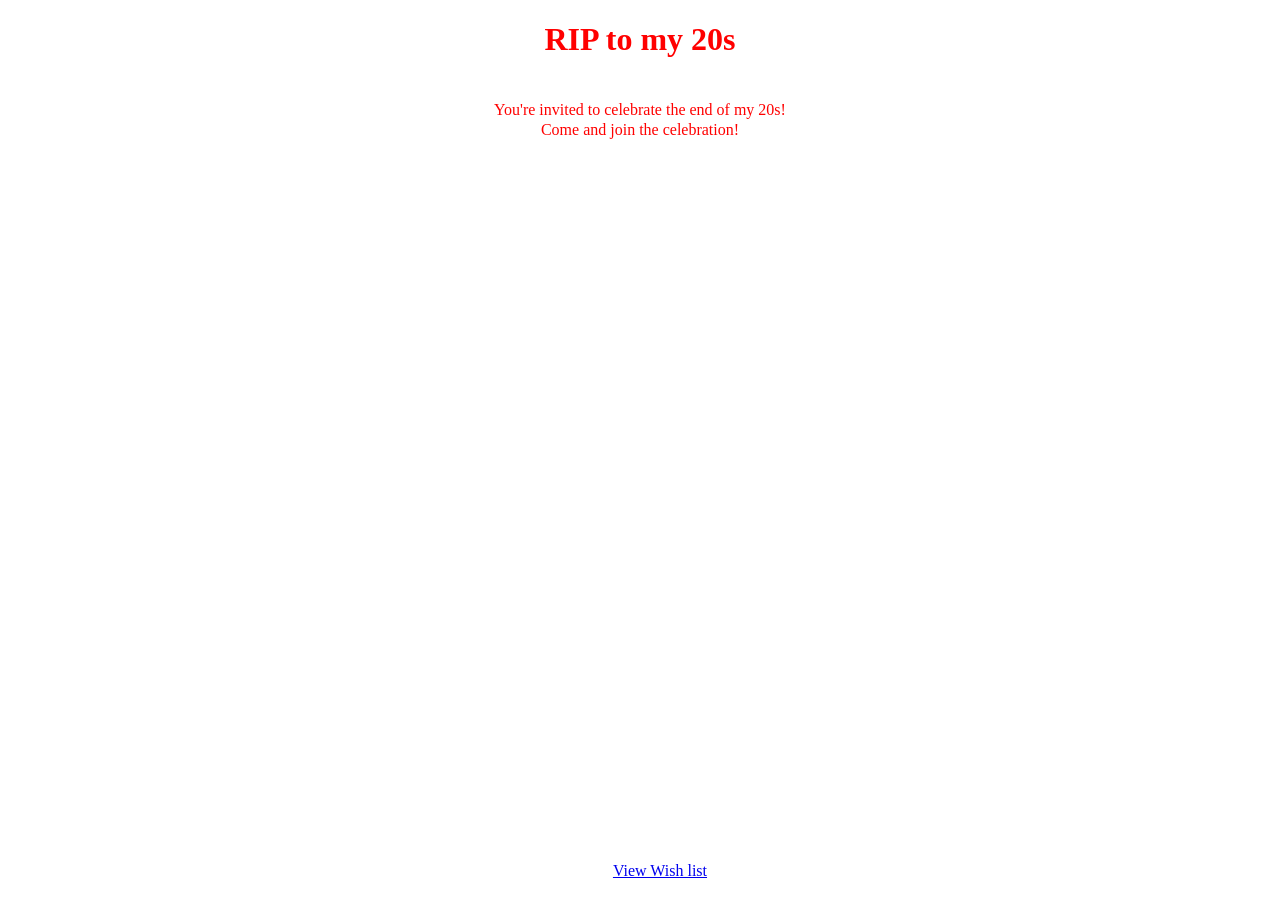
==== index.html @ 3d825d23 "Add files via upload" ====
<!DOCTYPE html>
<html lang="en">
<head>
  <meta charset="UTF-8">
  <meta http-equiv="X-UA-Compatible" content="IE=edge">
  <meta name="viewport" content="width=device-width, initial-scale=1.0">
  <title>Birthday Invite</title>
  <link rel="stylesheet" href="styles.css">
  <style>
    p{
      line-height: 0.2;
    }
  </style>
</head>

<body class="home-page">
  <h1 style="text-align: center; margin-bottom: 50px">RIP to my 20s</h1>
  <p style="text-align: center;line-height: 0.2">You're invited to celebrate the end of my 20s!</p>
  <p style="text-align: center;line-height: 0.2">Come and join the celebration!</p>

  <footer class="footer-container">
  <a href="./wishlist.html">View Wish list</a>
  </footer>
  

</body>
---- styles.css ----
body.home-page{
    background-image: url('./images/1000029165.jpg');
    background-repeat: no-repeat;
    background-position: center;
    background-attachment: fixed;
    background-size: cover;
    margin: 0;
}

body.wishlist-page{
    background-image: url('./images/1000029164.jpg');
    background-repeat: no-repeat;
    background-position: center;
    background-attachment: fixed;
    background-size: cover;
    margin: 0;
}
h1{
    color: rgb(255, 0, 0);
}
p{
    color: rgb(255, 0, 0);
}

.footer-container {
    display: flex;
    justify-content: center;
    align-items: center;
    padding: 20px;

    position: fixed;
    bottom: 0;
    left: 0;
    width: 100%;
}

.footer a {
    color: rgb(255, 0, 0);
    text-decoration: none;
    font-size: 18px;
}
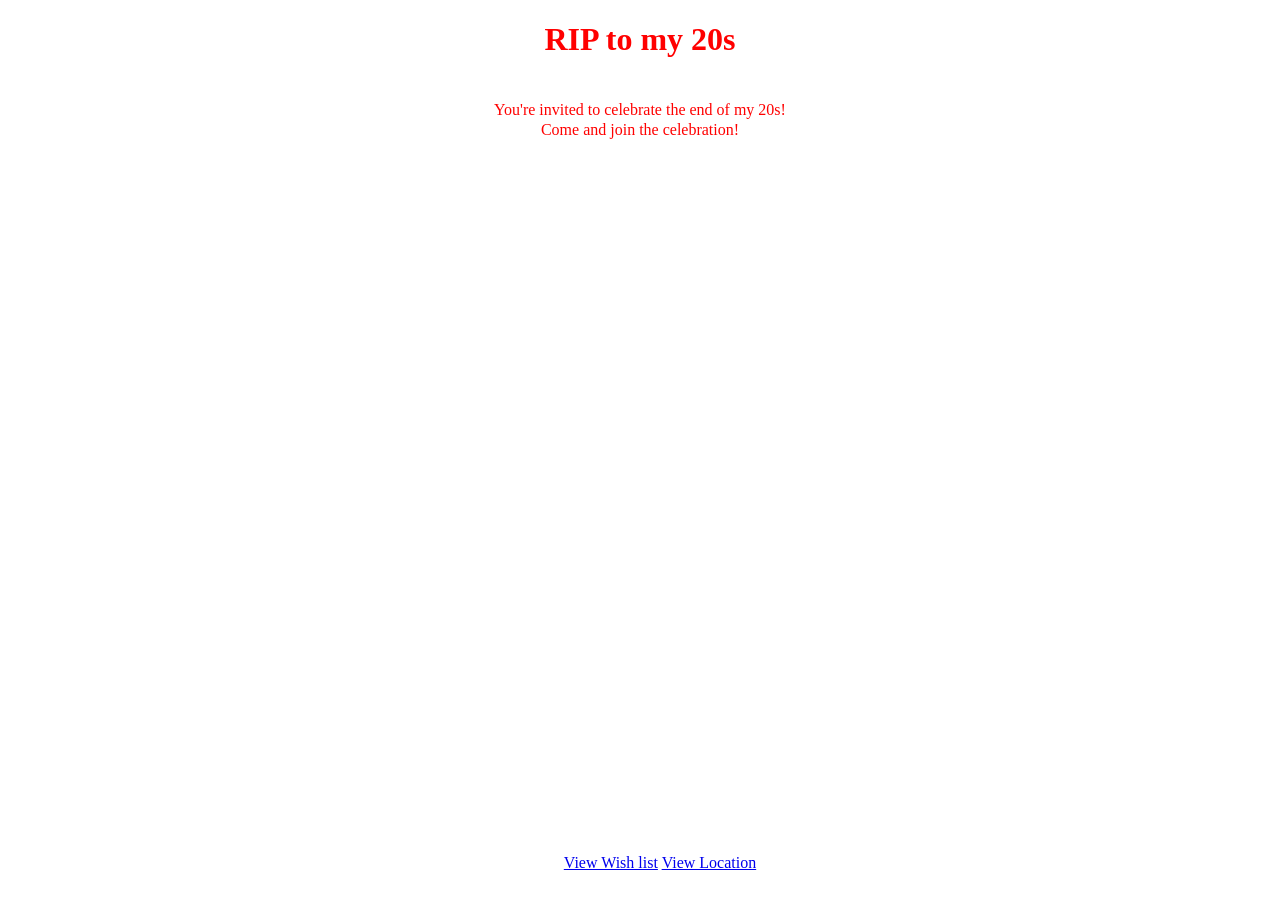
==== commit d5cfb76d: "Update index.html" ====
--- a/index.html
+++ b/index.html
@@ -19,8 +19,9 @@
   <p style="text-align: center;line-height: 0.2">Come and join the celebration!</p>
 
   <footer class="footer-container">
-  <a href="./wishlist.html">View Wish list</a>
+  <p><a href="./wishlist.html">View Wish list</a>
+  <a href="https://www.google.com/maps/place/880+Vetrivier+St,+Suiderberg,+Pretoria,+0055/@-25.6945782,28.1353469,17z/data=!3m1!4b1!4m6!3m5!1s0x1ebfd9b65ab09841:0xa3e446fe2dc60c1d!8m2!3d-25.6945831!4d28.1379218!16s%2Fg%2F11qrl0skqs?entry=ttu&g_ep=EgoyMDI2MDYyNC4wIKXMDSoASAFQAw%3D%3D">View Location</a>
   </footer>
   
 
-</body>+</body>
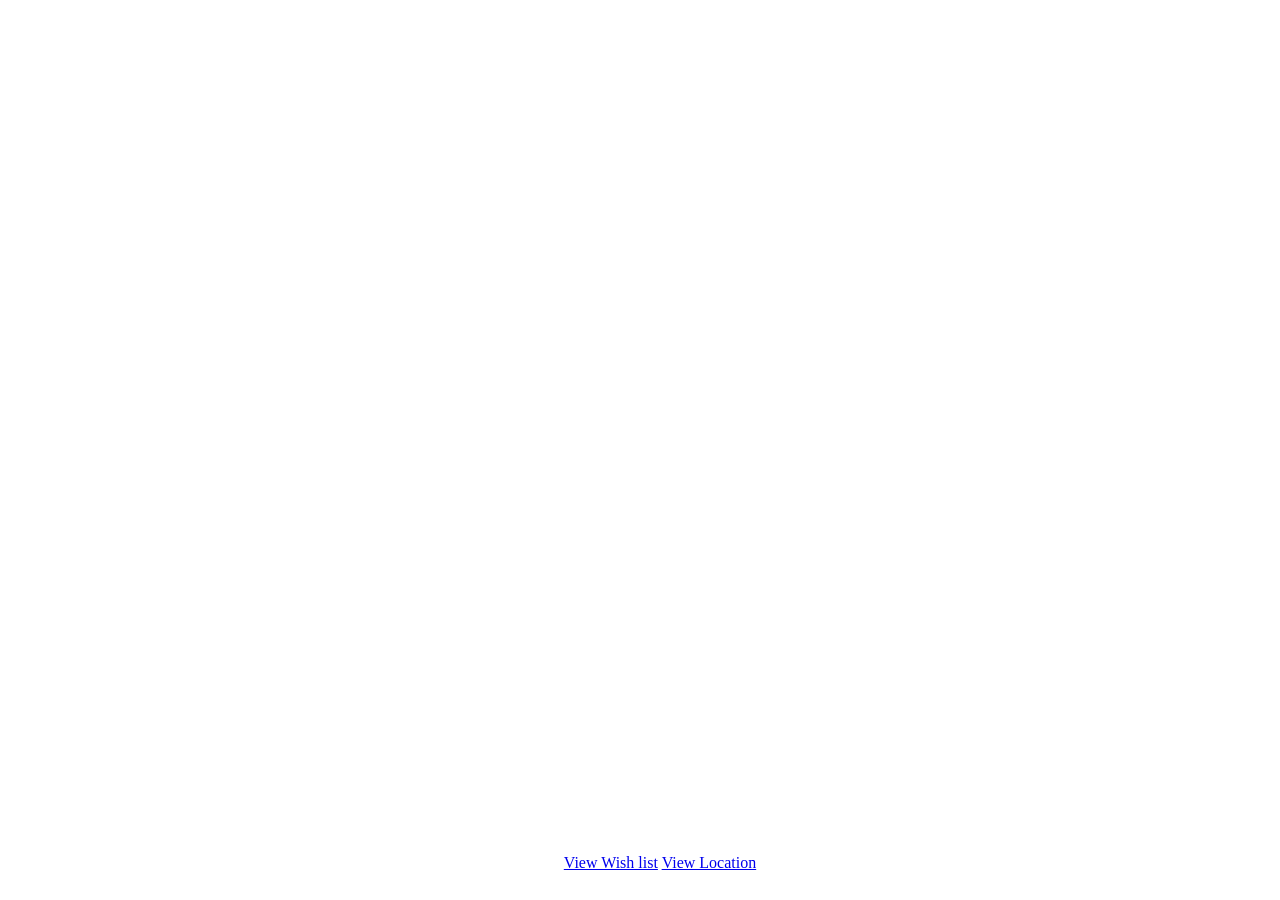
==== commit 7cb8b8b8: "Fix HTML structure and formatting" ====
--- a/index.html
+++ b/index.html
@@ -14,9 +14,7 @@
 </head>
 
 <body class="home-page">
-  <h1 style="text-align: center; margin-bottom: 50px">RIP to my 20s</h1>
-  <p style="text-align: center;line-height: 0.2">You're invited to celebrate the end of my 20s!</p>
-  <p style="text-align: center;line-height: 0.2">Come and join the celebration!</p>
+
 
   <footer class="footer-container">
   <p><a href="./wishlist.html">View Wish list</a>
--- a/styles.css
+++ b/styles.css
@@ -1,5 +1,5 @@
 body.home-page{
-    background-image: url('./images/1000029165.jpg');
+    background-image: url('./images/20s\ 10.png');
     background-repeat: no-repeat;
     background-position: center;
     background-attachment: fixed;
@@ -38,4 +38,4 @@
     color: rgb(255, 0, 0);
     text-decoration: none;
     font-size: 18px;
-}+}
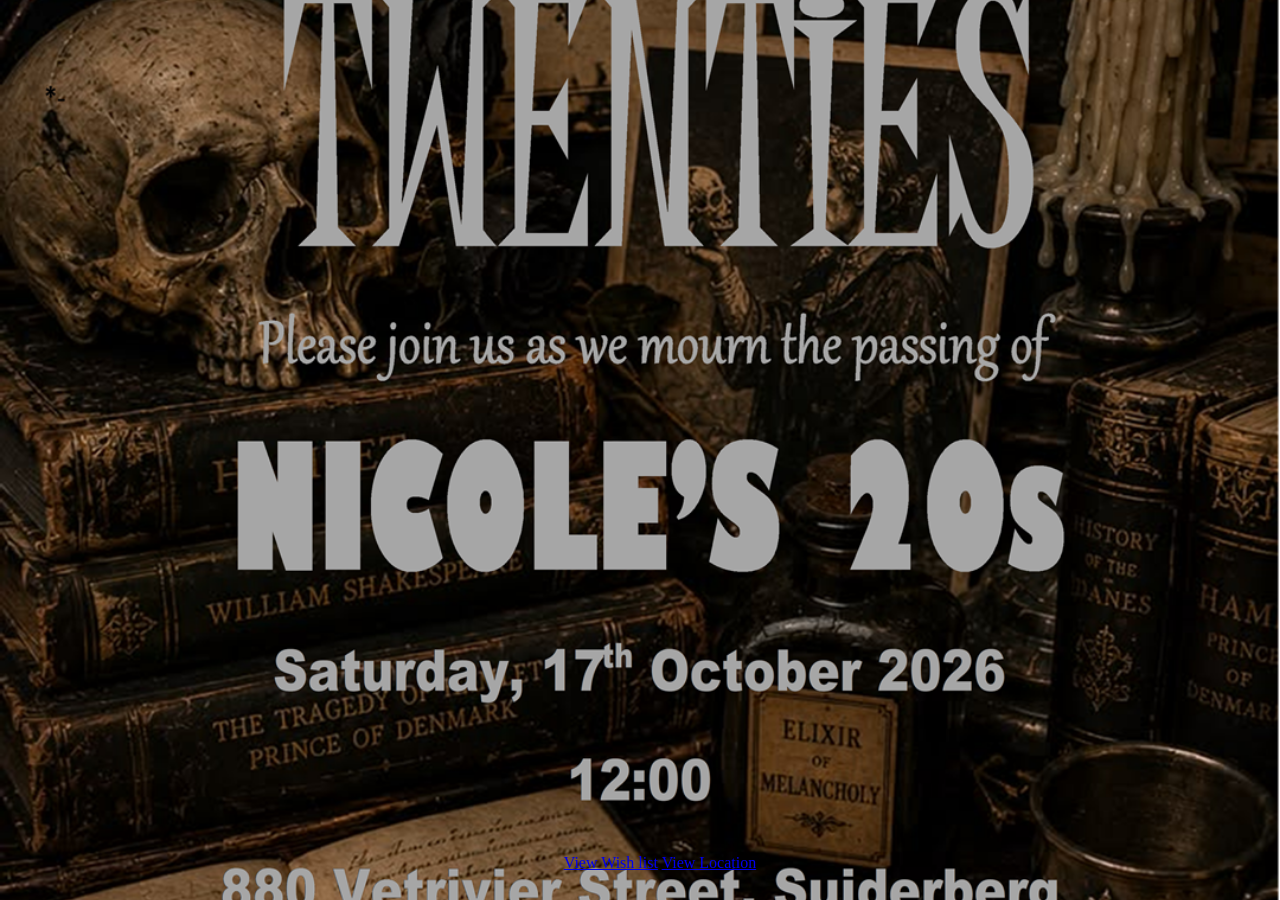
==== commit d240e7a7: "Change wishlist link to Google Sheets Updated the wishlist link to point to a Google Sheets document" ====
--- a/index.html
+++ b/index.html
@@ -17,7 +17,7 @@
 
 
   <footer class="footer-container">
-  <p><a href="./wishlist.html">View Wish list</a>
+  <p><a href="https://docs.google.com/spreadsheets/d/19arsCevmvWAoyile6XhZS0itf_1e9wj3/edit?usp=sharing&ouid=111676912301941012797&rtpof=true&sd=true">View Wish list</a>
   <a href="https://www.google.com/maps/place/880+Vetrivier+St,+Suiderberg,+Pretoria,+0055/@-25.6945782,28.1353469,17z/data=!3m1!4b1!4m6!3m5!1s0x1ebfd9b65ab09841:0xa3e446fe2dc60c1d!8m2!3d-25.6945831!4d28.1379218!16s%2Fg%2F11qrl0skqs?entry=ttu&g_ep=EgoyMDI2MDYyNC4wIKXMDSoASAFQAw%3D%3D">View Location</a>
   </footer>
   
--- a/styles.css
+++ b/styles.css
@@ -1,5 +1,5 @@
 body.home-page{
-    background-image: url('./images/20s\ 10.png');
+    background-image: url('./images/20s_10.png');
     background-repeat: no-repeat;
     background-position: center;
     background-attachment: fixed;
@@ -8,7 +8,7 @@
 }
 
 body.wishlist-page{
-    background-image: url('./images/1000029164.jpg');
+    background-image: url('./images/1000029167.jpg');
     background-repeat: no-repeat;
     background-position: center;
     background-attachment: fixed;
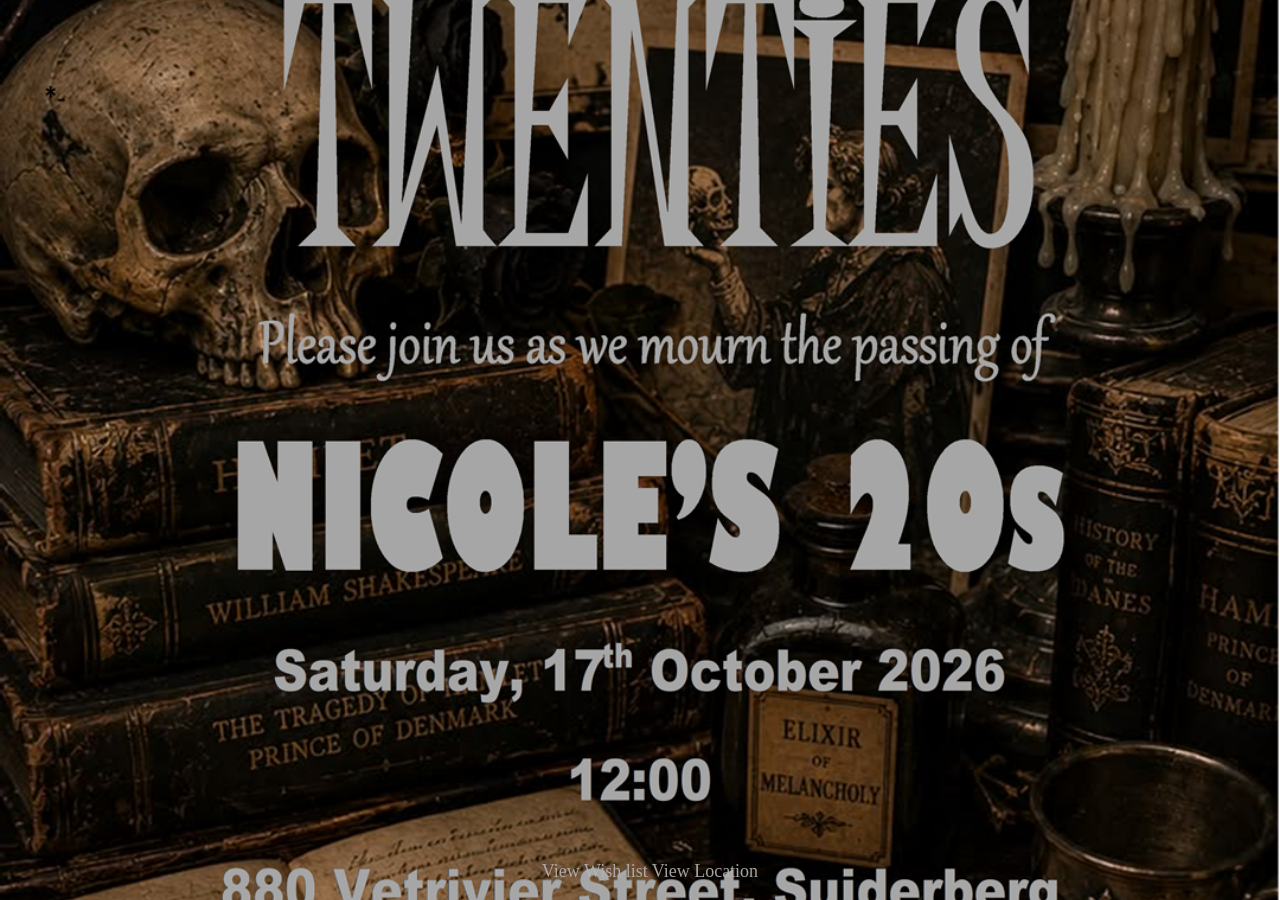
==== commit 07379cdc: "Fix wish list link and maintain HTML structure Updated the link for the wish list and ensured proper" ====
--- a/index.html
+++ b/index.html
@@ -17,7 +17,7 @@
 
 
   <footer class="footer-container">
-  <p><a href="https://docs.google.com/spreadsheets/d/19arsCevmvWAoyile6XhZS0itf_1e9wj3/edit?usp=sharing&ouid=111676912301941012797&rtpof=true&sd=true">View Wish list</a>
+  <p><a href="./wishlist.html">View Wish list</a>
   <a href="https://www.google.com/maps/place/880+Vetrivier+St,+Suiderberg,+Pretoria,+0055/@-25.6945782,28.1353469,17z/data=!3m1!4b1!4m6!3m5!1s0x1ebfd9b65ab09841:0xa3e446fe2dc60c1d!8m2!3d-25.6945831!4d28.1379218!16s%2Fg%2F11qrl0skqs?entry=ttu&g_ep=EgoyMDI2MDYyNC4wIKXMDSoASAFQAw%3D%3D">View Location</a>
   </footer>
   
--- a/styles.css
+++ b/styles.css
@@ -8,7 +8,7 @@
 }
 
 body.wishlist-page{
-    background-image: url('./images/1000029167.jpg');
+    background-image: url('./images/1000029164.jpg');
     background-repeat: no-repeat;
     background-position: center;
     background-attachment: fixed;
@@ -26,7 +26,7 @@
     display: flex;
     justify-content: center;
     align-items: center;
-    padding: 20px;
+    padding: 10px;
 
     position: fixed;
     bottom: 0;
@@ -34,8 +34,12 @@
     width: 100%;
 }
 
-.footer a {
-    color: rgb(255, 0, 0);
+.footer-container a {
+    color: rgba(179, 179, 179, 0.911);
     text-decoration: none;
     font-size: 18px;
 }
+
+.footer-container a:hover {
+    color: rgb(255, 0, 0);
+}
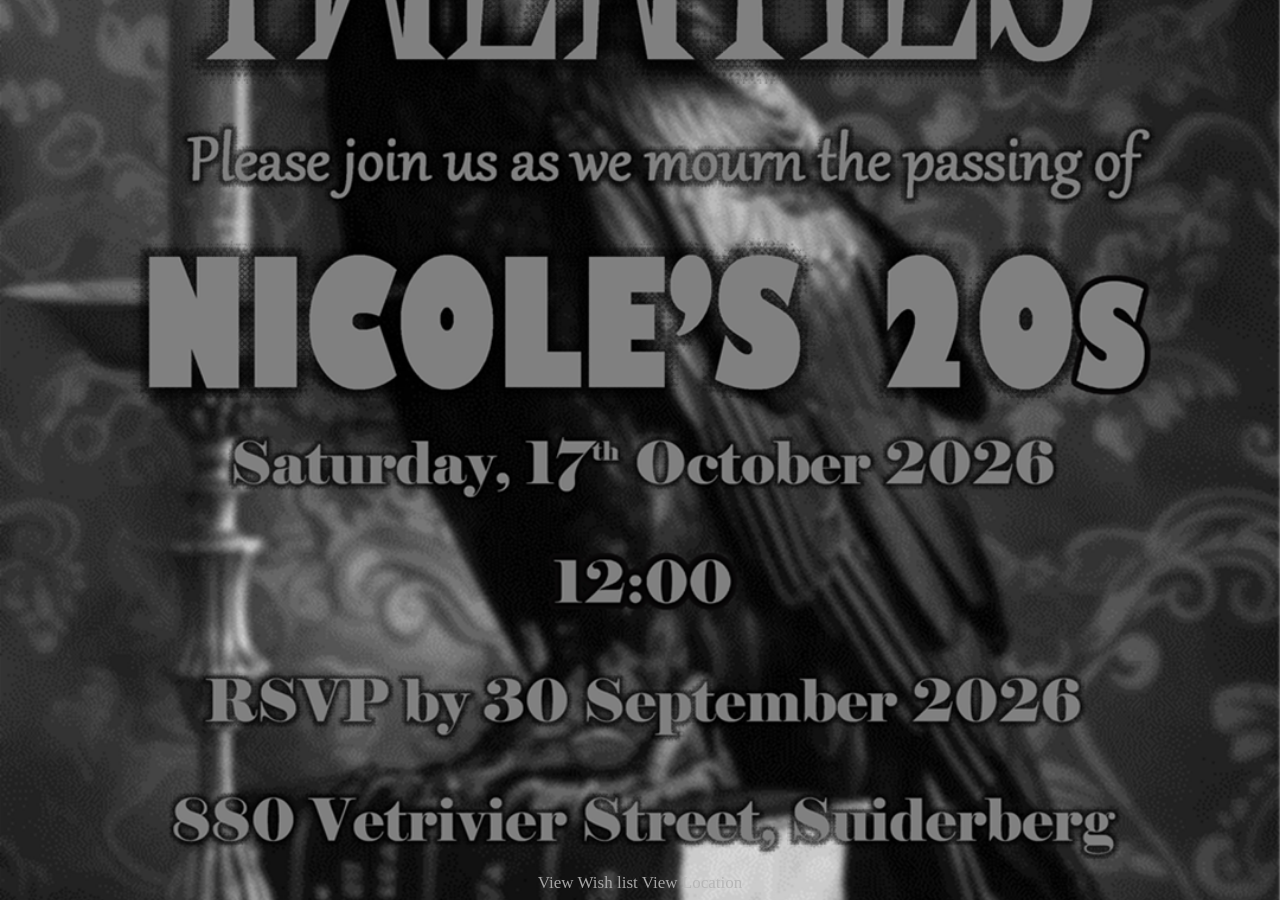
==== commit 23d8c06a: "Update birthday invite title and content" ====
--- a/index.html
+++ b/index.html
@@ -4,7 +4,7 @@
   <meta charset="UTF-8">
   <meta http-equiv="X-UA-Compatible" content="IE=edge">
   <meta name="viewport" content="width=device-width, initial-scale=1.0">
-  <title>Birthday Invite</title>
+  <title>Nicole word oud (30 jaar)</title>
   <link rel="stylesheet" href="styles.css">
   <style>
     p{
--- a/styles.css
+++ b/styles.css
@@ -1,5 +1,5 @@
 body.home-page{
-    background-image: url('./images/20s_10.png');
+    background-image: url('./images/20s_15.png');
     background-repeat: no-repeat;
     background-position: center;
     background-attachment: fixed;
@@ -8,7 +8,7 @@
 }
 
 body.wishlist-page{
-    background-image: url('./images/1000029164.jpg');
+    background-image: url('./images/20s.jpg');
     background-repeat: no-repeat;
     background-position: center;
     background-attachment: fixed;
@@ -16,18 +16,21 @@
     margin: 0;
 }
 h1{
-    color: rgb(255, 0, 0);
+    color: rgb(252, 251, 251);
 }
 p{
-    color: rgb(255, 0, 0);
+    color: rgb(253, 251, 251);
 }
 
 .footer-container {
     display: flex;
     justify-content: center;
     align-items: center;
-    padding: 10px;
+    padding: 0px;
+    gap: 20px;
+}
 
+.home-page .footer-container {
     position: fixed;
     bottom: 0;
     left: 0;
@@ -37,7 +40,7 @@
 .footer-container a {
     color: rgba(179, 179, 179, 0.911);
     text-decoration: none;
-    font-size: 18px;
+    font-size: 17px;
 }
 
 .footer-container a:hover {
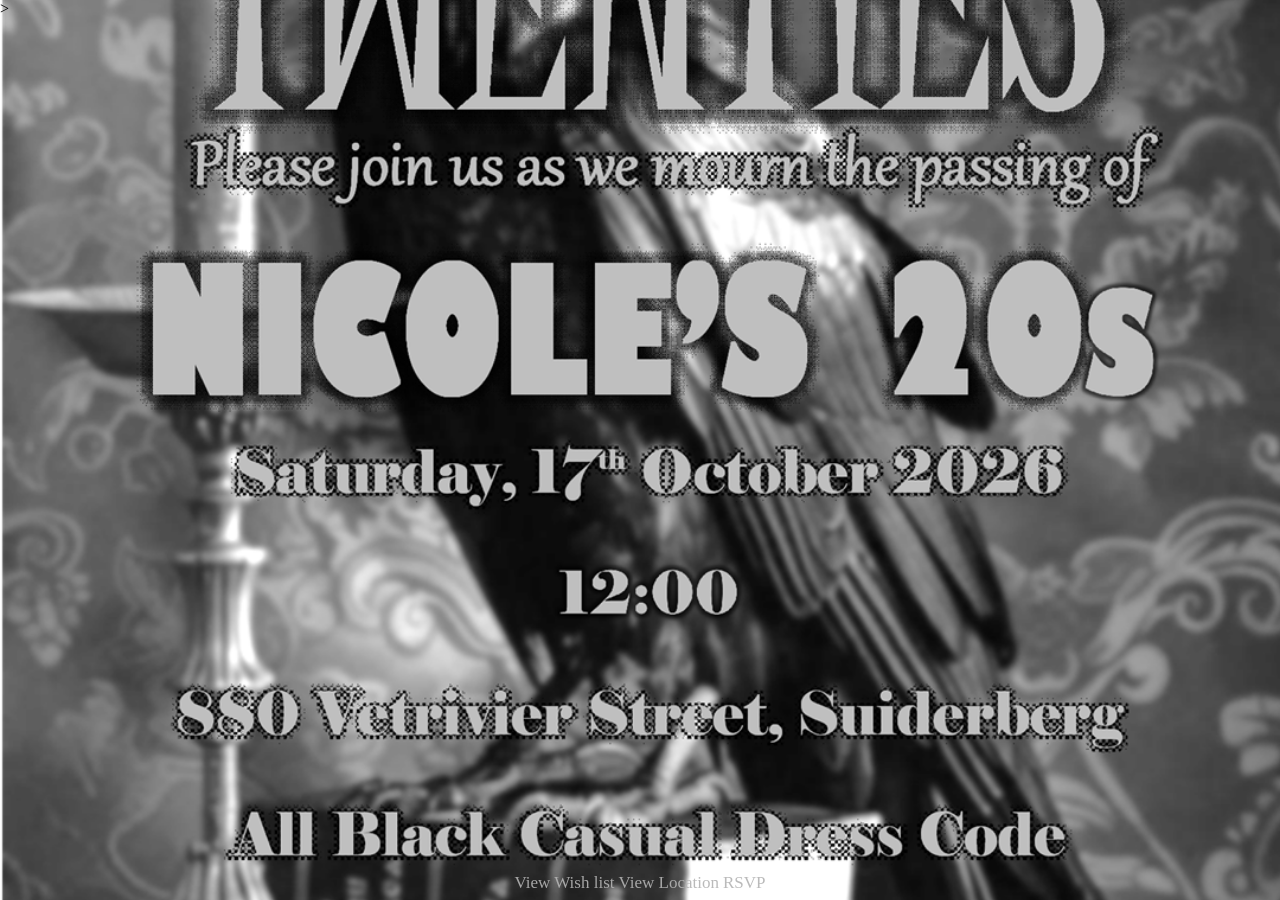
==== commit 52697165: "Update index.html" ====
--- a/index.html
+++ b/index.html
@@ -19,7 +19,8 @@
   <footer class="footer-container">
   <p><a href="./wishlist.html">View Wish list</a>
   <a href="https://www.google.com/maps/place/880+Vetrivier+St,+Suiderberg,+Pretoria,+0055/@-25.6945782,28.1353469,17z/data=!3m1!4b1!4m6!3m5!1s0x1ebfd9b65ab09841:0xa3e446fe2dc60c1d!8m2!3d-25.6945831!4d28.1379218!16s%2Fg%2F11qrl0skqs?entry=ttu&g_ep=EgoyMDI2MDYyNC4wIKXMDSoASAFQAw%3D%3D">View Location</a>
+  <a href="./RSVP.html">RSVP</a></p>
   </footer>
   
 
-</body>
+</body>>
--- a/styles.css
+++ b/styles.css
@@ -1,5 +1,5 @@
 body.home-page{
-    background-image: url('./images/20s_15.png');
+    background-image: url('./images/20s_16.png');
     background-repeat: no-repeat;
     background-position: center;
     background-attachment: fixed;
@@ -14,12 +14,40 @@
     background-attachment: fixed;
     background-size: cover;
     margin: 0;
+    min-height: 100vh;
+    display: flex;
+    flex-direction: column;
+    justify-content: center;
+    align-items: center;
+    text-align: center;
 }
+
+body.RSVP-page{
+    background-image: url('./images/20s_17.png');
+    background-repeat: no-repeat;
+    background-position: center;
+    background-attachment: fixed;
+    background-size: cover;
+    margin: 0;
+    position: relative;
+    min-height: 100vh;
+}
+
 h1{
+    color: rgb(252, 251, 251);
+}
+h2{
     color: rgb(252, 251, 251);
 }
 p{
     color: rgb(253, 251, 251);
+}
+
+.RSVP-page #rsvp-form {
+    position: absolute;
+    top: 500px;
+    left: 50%;
+    transform: translateX(-50%);
 }
 
 .footer-container {
@@ -37,6 +65,13 @@
     width: 100%;
 }
 
+.RSVP-page .footer-container {
+    position: fixed;
+    bottom: 0;
+    left: 0;
+    width: 100%;
+}
+
 .footer-container a {
     color: rgba(179, 179, 179, 0.911);
     text-decoration: none;
@@ -46,3 +81,4 @@
 .footer-container a:hover {
     color: rgb(255, 0, 0);
 }
+
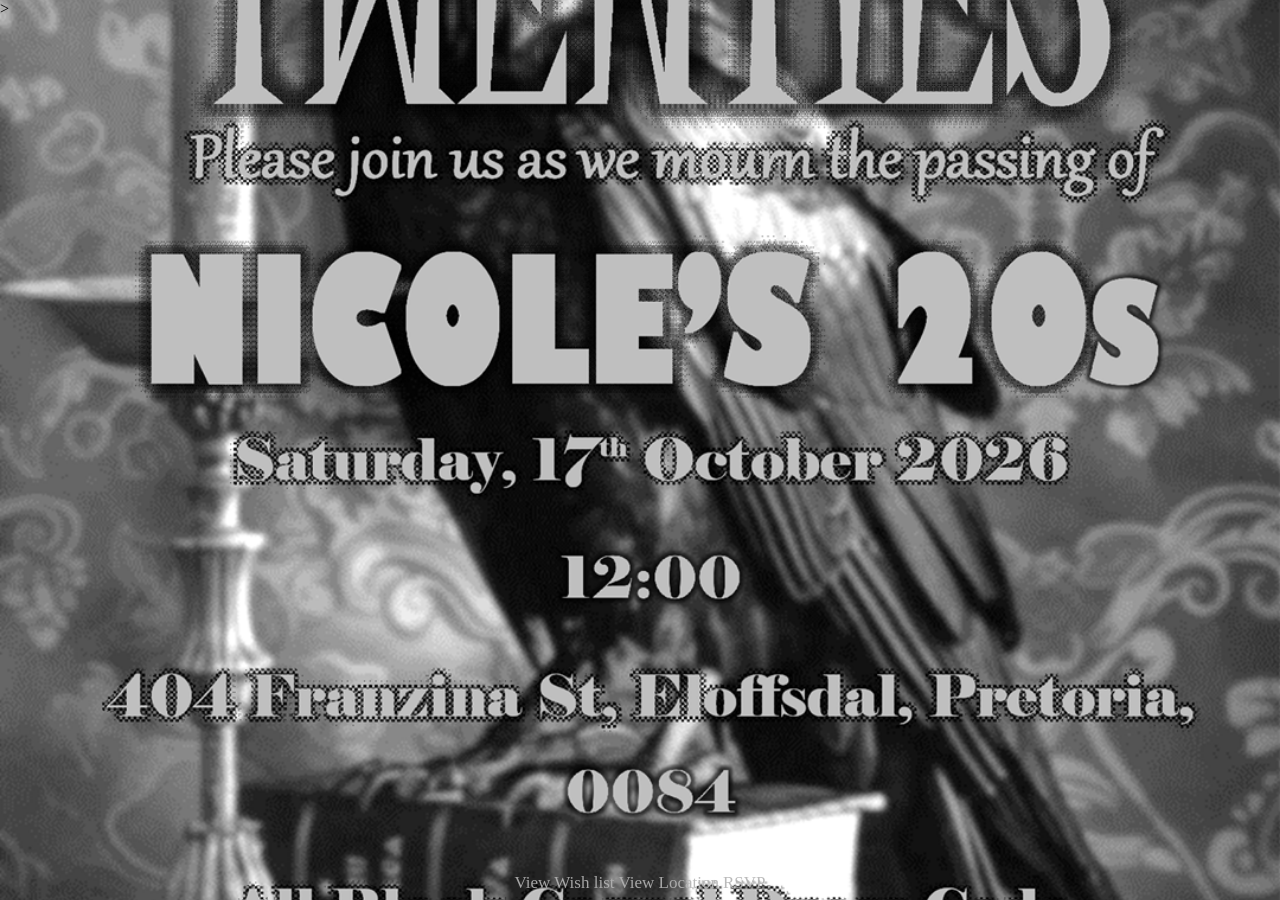
==== commit 9df66d5f: "Update index.html" ====
--- a/index.html
+++ b/index.html
@@ -18,7 +18,7 @@
 
   <footer class="footer-container">
   <p><a href="./wishlist.html">View Wish list</a>
-  <a href="https://www.google.com/maps/place/880+Vetrivier+St,+Suiderberg,+Pretoria,+0055/@-25.6945782,28.1353469,17z/data=!3m1!4b1!4m6!3m5!1s0x1ebfd9b65ab09841:0xa3e446fe2dc60c1d!8m2!3d-25.6945831!4d28.1379218!16s%2Fg%2F11qrl0skqs?entry=ttu&g_ep=EgoyMDI2MDYyNC4wIKXMDSoASAFQAw%3D%3D">View Location</a>
+  <a href="https://www.google.com/maps/place/Alma+School/@-25.713142,28.1967905,17z/data=!3m1!4b1!4m6!3m5!1s0x1ebfd8b7b3b82b15:0x84425789291955cd!8m2!3d-25.713142!4d28.1967905!16s%2Fg%2F1pzrpf5hy?entry=ttu&g_ep=EgoyMDI2MDgwNS4xIKXMDSoASAFQAw%3D%3D">View Location</a>
   <a href="./RSVP.html">RSVP</a></p>
   </footer>
   
--- a/styles.css
+++ b/styles.css
@@ -1,5 +1,5 @@
 body.home-page{
-    background-image: url('./images/20s_16.png');
+    background-image: url('./images/20s_18.png');
     background-repeat: no-repeat;
     background-position: center;
     background-attachment: fixed;
@@ -17,9 +17,49 @@
     min-height: 100vh;
     display: flex;
     flex-direction: column;
-    justify-content: center;
-    align-items: center;
+    justify-content: flex-start;
+    align-items: stretch;
     text-align: center;
+    padding: 20px 12px 90px;
+    box-sizing: border-box;
+}
+
+#wishlist-table {
+    width: 100%;
+    box-sizing: border-box;
+}
+
+.table-scroll {
+    width: 100%;
+    max-width: 100%;
+    max-height: 65vh;
+    overflow-y: auto;
+    overflow-x: auto;
+    margin: 0 auto;
+    -webkit-overflow-scrolling: touch;
+}
+
+.table-scroll table {
+    border-collapse: separate;
+    border-spacing: 0;
+    margin: 0;
+}
+
+.table-scroll th {
+    position: sticky;
+    top: 0;
+    z-index: 2;
+}
+
+.table-scroll th:first-child,
+.table-scroll td:first-child {
+    position: sticky;
+    left: 0;
+    z-index: 1;
+}
+
+.table-scroll thead th:first-child {
+    z-index: 3;
 }
 
 body.RSVP-page{
@@ -45,7 +85,7 @@
 
 .RSVP-page #rsvp-form {
     position: absolute;
-    top: 500px;
+    top: 55vh;
     left: 50%;
     transform: translateX(-50%);
 }
